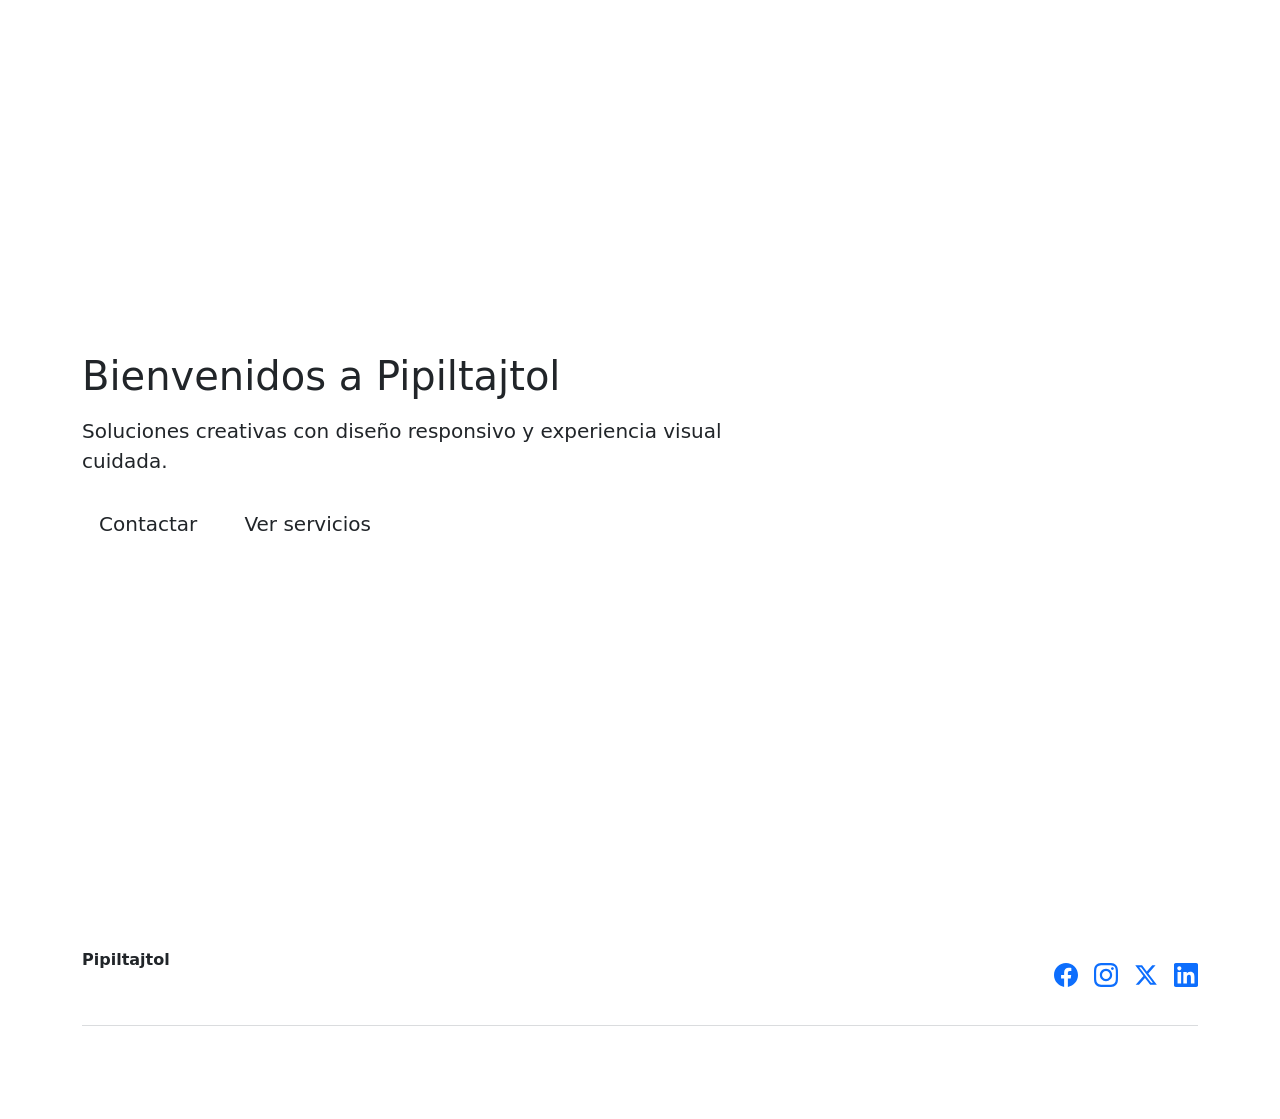
==== index.html @ 5c5e549c "Index del proyecto Pipiltajtol" ====
<!DOCTYPE html>
<html lang="es">
<head>
  <meta charset="UTF-8">
  <meta name="viewport" content="width=device-width, initial-scale=1.0">
  <title>Pipiltajtol — Sitio web profesional</title>
  <!-- Bootstrap 5.3 -->
  <link href="https://cdn.jsdelivr.net/npm/bootstrap@5.3.2/dist/css/bootstrap.min.css" rel="stylesheet" crossorigin="anonymous">
  <!-- Google Fonts - Poppins (Design System Pipiltajtol) -->
  <link rel="preconnect" href="https://fonts.googleapis.com">
  <link rel="preconnect" href="https://fonts.gstatic.com" crossorigin>
  <link href="https://fonts.googleapis.com/css2?family=Poppins:wght@400;500;600;700;800&display=swap" rel="stylesheet">
  <!-- Design System Pipiltajtol -->
  <link rel="stylesheet" href="css/pipitajtol.css">
  <!-- Estilos del sitio -->
  <link rel="stylesheet" href="css/styles.css">
</head>
<body>
  <!-- Navegación -->
  <nav class="navbar navbar-expand-lg navbar-dark fixed-top py-3" id="mainNav">
    <div class="container">
      <a class="navbar-brand brand-title fw-bold" href="index.html"><span class="pipil">Pipil</span><span class="tajtol">tajtol</span></a>
      <button class="navbar-toggler border-0" type="button" data-bs-toggle="collapse" data-bs-target="#navbarNav" aria-controls="navbarNav" aria-expanded="false" aria-label="Menú">
        <span class="navbar-toggler-icon"></span>
      </button>
      <div class="collapse navbar-collapse" id="navbarNav">
        <ul class="navbar-nav ms-auto gap-2 gap-lg-3">
          <li class="nav-item"><a class="nav-link active" href="index.html">Inicio</a></li>
          <li class="nav-item"><a class="nav-link" href="nosotros.html">Nosotros</a></li>
          <li class="nav-item"><a class="nav-link" href="servicios.html">Servicios</a></li>
          <li class="nav-item"><a class="nav-link" href="portafolio.html">Portafolio</a></li>
          <li class="nav-item"><a class="nav-link" href="contacto.html">Contacto</a></li>
        </ul>
      </div>
    </div>
  </nav>

  <!-- Sección 1: Inicio -->
  <section id="inicio" class="hero min-vh-100 d-flex align-items-center">
    <div class="container">
      <div class="row align-items-center">
        <div class="col-lg-7">
          <h1 class="hero-title animate-fade-in">Bienvenidos a <span class="brand-title"><span class="pipil">Pipil</span><span class="tajtol">tajtol</span></span></h1>
          <p class="lead mt-3 animate-fade-in delay-1">Soluciones creativas con diseño responsivo y experiencia visual cuidada.</p>
          <div class="mt-4 animate-fade-in delay-2">
            <a href="contacto.html" class="btn button button-primary btn-lg me-2">Contactar</a>
            <a href="servicios.html" class="btn button button-outline-hero btn-lg">Ver servicios</a>
          </div>
        </div>
        <div class="col-lg-5 d-none d-lg-block text-center animate-fade-in delay-2">
          <div class="hero-visual rounded-4"></div>
        </div>
      </div>
    </div>
    <div class="scroll-indicator">
      <a href="nosotros.html" class="scroll-link" aria-label="Ir a Nosotros">
        <span></span>
      </a>
    </div>
  </section>

  <!-- Footer con redes sociales -->
  <footer class="footer py-5">
    <div class="container">
      <div class="row align-items-center">
        <div class="col-md-6 text-center text-md-start mb-3 mb-md-0">
          <span class="navbar-brand brand-title fw-bold"><span class="pipil">Pipil</span><span class="tajtol">tajtol</span></span>
          <p class="text-white-50 small mt-2 mb-0">Diseño responsivo · Identidad visual · Experiencia de usuario</p>
        </div>
        <div class="col-md-6">
          <div class="social-links d-flex justify-content-center justify-content-md-end gap-3">
            <a href="#" class="social-link" aria-label="Facebook" target="_blank" rel="noopener">
              <svg xmlns="http://www.w3.org/2000/svg" width="24" height="24" fill="currentColor" viewBox="0 0 24 24"><path d="M24 12.073c0-6.627-5.373-12-12-12s-12 5.373-12 12c0 5.99 4.388 10.954 10.125 11.854v-8.385H7.078v-3.47h3.047V9.43c0-3.007 1.792-4.669 4.533-4.669 1.312 0 2.686.235 2.686.235v2.953H15.83c-1.491 0-1.956.925-1.956 1.874v2.25h3.328l-.532 3.47h-2.796v8.385C19.612 23.027 24 18.062 24 12.073z"/></svg>
            </a>
            <a href="#" class="social-link" aria-label="Instagram" target="_blank" rel="noopener">
              <svg xmlns="http://www.w3.org/2000/svg" width="24" height="24" fill="currentColor" viewBox="0 0 24 24"><path d="M12 2.163c3.204 0 3.584.012 4.85.07 3.252.148 4.771 1.691 4.919 4.919.058 1.265.069 1.645.069 4.849 0 3.205-.012 3.584-.069 4.849-.149 3.225-1.664 4.771-4.919 4.919-1.266.058-1.644.07-4.85.07-3.204 0-3.584-.012-4.849-.07-3.26-.149-4.771-1.699-4.919-4.92-.058-1.265-.07-1.644-.07-4.849 0-3.204.013-3.583.07-4.849.149-3.227 1.664-4.771 4.919-4.919 1.266-.057 1.645-.069 4.849-.069zm0-2.163c-3.259 0-3.667.014-4.947.072-4.358.2-6.78 2.618-6.98 6.98-.059 1.281-.073 1.689-.073 4.948 0 3.259.014 3.668.072 4.948.2 4.358 2.618 6.78 6.98 6.98 1.281.058 1.689.072 4.948.072 3.259 0 3.668-.014 4.948-.072 4.354-.2 6.782-2.618 6.979-6.98.059-1.28.073-1.689.073-4.948 0-3.259-.014-3.667-.072-4.947-.196-4.354-2.617-6.78-6.979-6.98-1.281-.059-1.69-.073-4.949-.073zm0 5.838c-3.403 0-6.162 2.759-6.162 6.162s2.759 6.163 6.162 6.163 6.162-2.759 6.162-6.163c0-3.403-2.759-6.162-6.162-6.162zm0 10.162c-2.209 0-4-1.79-4-4 0-2.209 1.791-4 4-4s4 1.791 4 4c0 2.21-1.791 4-4 4zm6.406-11.845c-.796 0-1.441.645-1.441 1.44s.645 1.44 1.441 1.44c.795 0 1.439-.645 1.439-1.44s-.644-1.44-1.439-1.44z"/></svg>
            </a>
            <a href="#" class="social-link" aria-label="Twitter / X" target="_blank" rel="noopener">
              <svg xmlns="http://www.w3.org/2000/svg" width="24" height="24" fill="currentColor" viewBox="0 0 24 24"><path d="M18.244 2.25h3.308l-7.227 8.26 8.502 11.24H16.17l-5.214-6.817L4.99 21.75H1.68l7.73-8.835L1.254 2.25H8.08l4.713 6.231zm-1.161 17.52h1.833L7.084 4.126H5.117z"/></svg>
            </a>
            <a href="#" class="social-link" aria-label="LinkedIn" target="_blank" rel="noopener">
              <svg xmlns="http://www.w3.org/2000/svg" width="24" height="24" fill="currentColor" viewBox="0 0 24 24"><path d="M20.447 20.452h-3.554v-5.569c0-1.328-.027-3.037-1.852-3.037-1.853 0-2.136 1.445-2.136 2.939v5.667H9.351V9h3.414v1.561h.046c.477-.9 1.637-1.85 3.37-1.85 3.601 0 4.267 2.37 4.267 5.455v6.286zM5.337 7.433c-1.144 0-2.063-.926-2.063-2.065 0-1.138.92-2.063 2.063-2.063 1.14 0 2.064.925 2.064 2.063 0 1.139-.925 2.065-2.064 2.065zm1.782 13.019H3.555V9h3.564v11.452zM22.225 0H1.771C.792 0 0 .774 0 1.729v20.542C0 23.227.792 24 1.771 24h20.451C23.2 24 24 23.227 24 22.271V1.729C24 .774 23.2 0 22.222 0h.003z"/></svg>
            </a>
          </div>
        </div>
      </div>
      <hr class="border-secondary my-4">
      <p class="text-center text-white-50 small mb-0">&copy; <span id="year"></span> Pipiltajtol. Todos los derechos reservados.</p>
    </div>
  </footer>

  <script src="https://cdn.jsdelivr.net/npm/bootstrap@5.3.2/dist/js/bootstrap.bundle.min.js" crossorigin="anonymous"></script>
  <script src="js/main.js"></script>
</body>
</html>
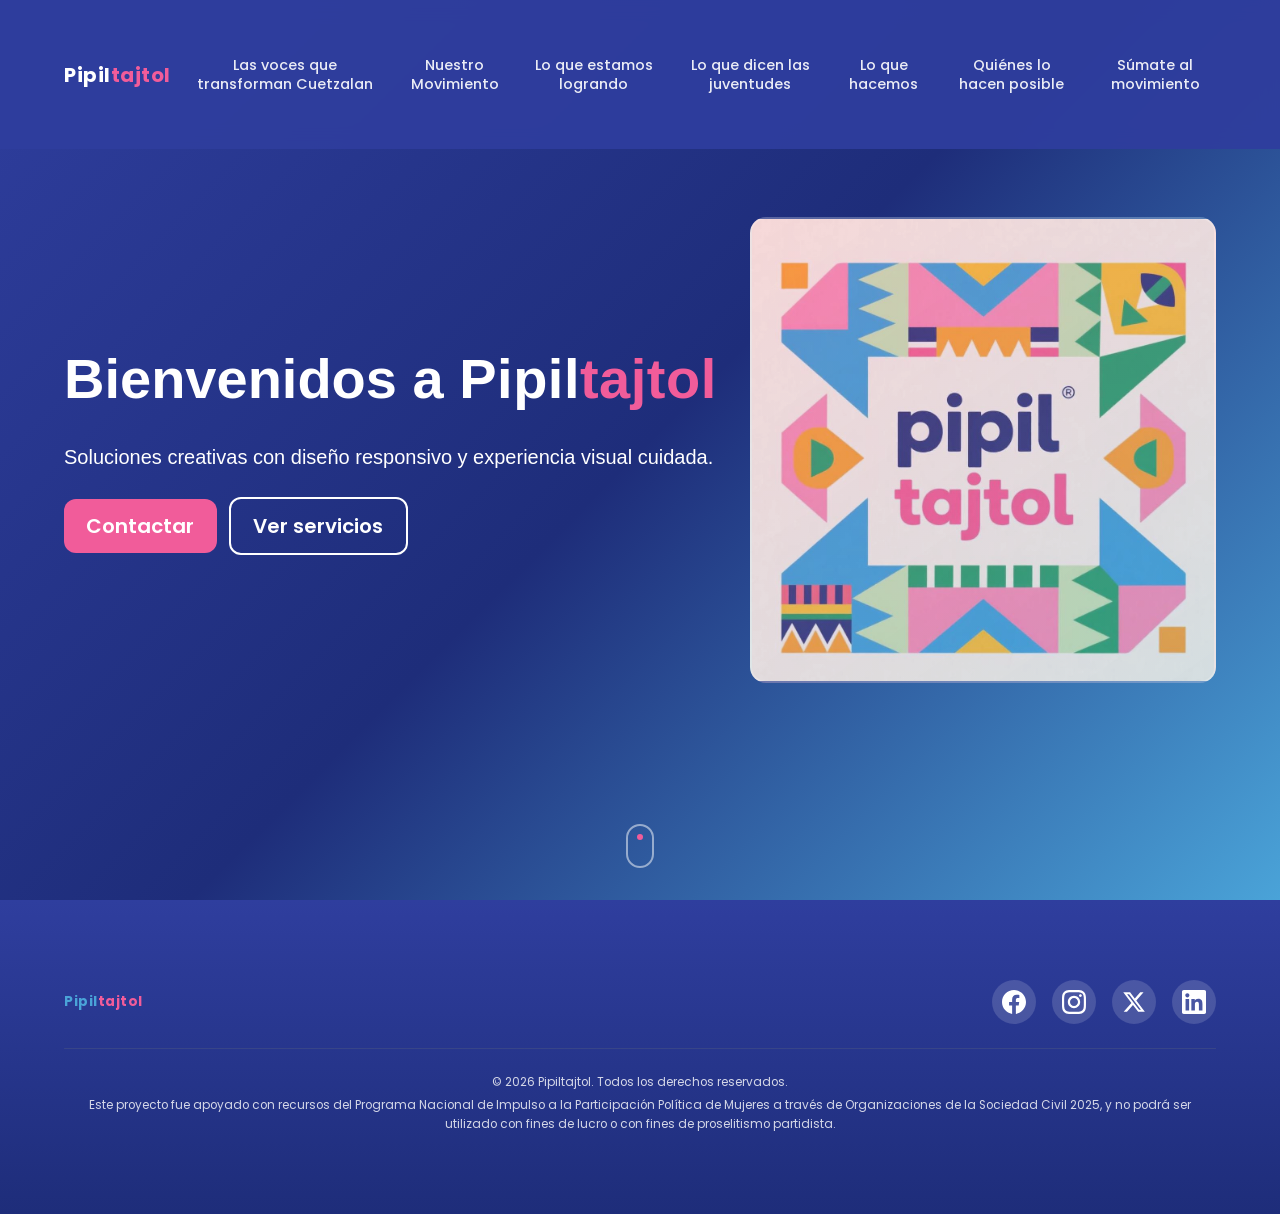
==== commit 891ee9bb: "Nuevo navegador de rutas implementado" ====
--- a/index.html
+++ b/index.html
@@ -25,11 +25,13 @@
       </button>
       <div class="collapse navbar-collapse" id="navbarNav">
         <ul class="navbar-nav ms-auto gap-2 gap-lg-3">
-          <li class="nav-item"><a class="nav-link active" href="index.html">Inicio</a></li>
-          <li class="nav-item"><a class="nav-link" href="nosotros.html">Nosotros</a></li>
-          <li class="nav-item"><a class="nav-link" href="servicios.html">Servicios</a></li>
-          <li class="nav-item"><a class="nav-link" href="portafolio.html">Portafolio</a></li>
-          <li class="nav-item"><a class="nav-link" href="contacto.html">Contacto</a></li>
+          <li class="nav-item"><a class="nav-link" href="pages/nuestra_voz.html">Las voces que transforman Cuetzalan</a></li>
+          <li class="nav-item"><a class="nav-link" href="pages/nuestro_movimiento.html">Nuestro Movimiento</a></li>
+          <li class="nav-item"><a class="nav-link" href="pages/logros.html">Lo que estamos logrando</a></li>
+          <li class="nav-item"><a class="nav-link" href="pages/testimonios.html">Lo que dicen las juventudes</a></li>
+          <li class="nav-item"><a class="nav-link" href="pages/servicios.html">Lo que hacemos</a></li>
+          <li class="nav-item"><a class="nav-link" href="pages/equipo.html">Quiénes lo hacen posible</a></li>
+          <li class="nav-item"><a class="nav-link" href="pages/contacto.html">Súmate al movimiento</a></li>
         </ul>
       </div>
     </div>
@@ -43,8 +45,8 @@
           <h1 class="hero-title animate-fade-in">Bienvenidos a <span class="brand-title"><span class="pipil">Pipil</span><span class="tajtol">tajtol</span></span></h1>
           <p class="lead mt-3 animate-fade-in delay-1">Soluciones creativas con diseño responsivo y experiencia visual cuidada.</p>
           <div class="mt-4 animate-fade-in delay-2">
-            <a href="contacto.html" class="btn button button-primary btn-lg me-2">Contactar</a>
-            <a href="servicios.html" class="btn button button-outline-hero btn-lg">Ver servicios</a>
+            <a href="pages/contacto.html" class="btn button button-primary btn-lg me-2">Contactar</a>
+            <a href="pages/servicios.html" class="btn button button-outline-hero btn-lg">Ver servicios</a>
           </div>
         </div>
         <div class="col-lg-5 d-none d-lg-block text-center animate-fade-in delay-2">
@@ -53,7 +55,7 @@
       </div>
     </div>
     <div class="scroll-indicator">
-      <a href="nosotros.html" class="scroll-link" aria-label="Ir a Nosotros">
+      <a href="pages/nuestra_voz.html" class="scroll-link" aria-label="Ir a Las voces que transforman Cuetzalan">
         <span></span>
       </a>
     </div>
@@ -65,7 +67,6 @@
       <div class="row align-items-center">
         <div class="col-md-6 text-center text-md-start mb-3 mb-md-0">
           <span class="navbar-brand brand-title fw-bold"><span class="pipil">Pipil</span><span class="tajtol">tajtol</span></span>
-          <p class="text-white-50 small mt-2 mb-0">Diseño responsivo · Identidad visual · Experiencia de usuario</p>
         </div>
         <div class="col-md-6">
           <div class="social-links d-flex justify-content-center justify-content-md-end gap-3">
@@ -85,7 +86,8 @@
         </div>
       </div>
       <hr class="border-secondary my-4">
-      <p class="text-center text-white-50 small mb-0">&copy; <span id="year"></span> Pipiltajtol. Todos los derechos reservados.</p>
+      <p class="text-center text-white-50 small mb-1">&copy; <span id="year"></span> Pipiltajtol. Todos los derechos reservados.</p>
+      <p class="text-center text-white-50 small mb-0">Este proyecto fue apoyado con recursos del Programa Nacional de Impulso a la Participación Política de Mujeres a través de Organizaciones de la Sociedad Civil 2025, y no podrá ser utilizado con fines de lucro o con fines de proselitismo partidista.</p>
     </div>
   </footer>
 
--- a/css/pipitajtol.css
+++ b/css/pipitajtol.css
@@ -0,0 +1,221 @@
+/* =========================================================
+   pipiltajtol – Design System CSS
+   Paleta extraída del logo oficial
+   ========================================================= */
+
+/* -----------------------------
+   Variables de color
+------------------------------*/
+:root {
+    /* Branding */
+    --pipil-azul-principal: #2F3E9E;
+    --pipil-rosa-principal: #F15C9A;
+  
+    /* Secundarios */
+    --pipil-azul-claro: #4AA3D8;
+    --pipil-verde: #3FA36C;
+    --pipil-verde-claro: #CDE6B8;
+    --pipil-amarillo: #F7C84B;
+    --pipil-naranja: #F5A03A;
+  
+    /* Neutros */
+    --pipil-fondo: #F6EFE6;
+    --pipil-blanco: #FFFFFF;
+    --pipil-gris-texto: #333333;
+  
+    /* UI */
+    --pipil-radius: 12px;
+    --pipil-shadow: 0 6px 16px rgba(0, 0, 0, 0.12);
+    --pipil-transition: all 0.25s ease;
+  }
+  
+  /* -----------------------------
+     Reset básico
+  ------------------------------*/
+  *,
+  *::before,
+  *::after {
+    box-sizing: border-box;
+    margin: 0;
+    padding: 0;
+  }
+  
+  html {
+    font-size: 16px;
+  }
+  
+  body {
+    font-family: "Poppins", "Segoe UI", sans-serif;
+    background-color: var(--pipil-fondo);
+    color: var(--pipil-gris-texto);
+    line-height: 1.6;
+  }
+  
+  /* -----------------------------
+     Tipografía
+  ------------------------------*/
+  h1, h2, h3, h4, h5, h6 {
+    color: var(--pipil-azul-principal);
+    margin-bottom: 0.5em;
+  }
+  
+  p {
+    margin-bottom: 1em;
+  }
+  
+  .brand-title {
+    font-weight: 800;
+    letter-spacing: 0.5px;
+  }
+  
+  .brand-title .pipil {
+    color: var(--pipil-azul-principal);
+  }
+  
+  .brand-title .tajtol {
+    color: var(--pipil-rosa-principal);
+  }
+  
+  /* -----------------------------
+     Layout
+  ------------------------------*/
+  .container {
+    max-width: 1200px;
+    margin: auto;
+    padding: 2rem 1.5rem;
+  }
+  
+  .card {
+    background-color: var(--pipil-blanco);
+    border-radius: var(--pipil-radius);
+    box-shadow: var(--pipil-shadow);
+    padding: 1.5rem;
+    margin-bottom: 1.5rem;
+  }
+  
+  /* -----------------------------
+     Botones
+  ------------------------------*/
+  .button {
+    display: inline-block;
+    padding: 0.75rem 1.4rem;
+    border-radius: var(--pipil-radius);
+    border: none;
+    font-weight: 600;
+    cursor: pointer;
+    transition: var(--pipil-transition);
+    text-decoration: none;
+  }
+  
+  .button-primary {
+    background-color: var(--pipil-rosa-principal);
+    color: var(--pipil-blanco);
+  }
+  
+  .button-primary:hover {
+    background-color: #e84b8c;
+  }
+  
+  .button-secondary {
+    background-color: var(--pipil-azul-principal);
+    color: var(--pipil-blanco);
+  }
+  
+  .button-secondary:hover {
+    background-color: #253080;
+  }
+  
+  .button-accent {
+    background-color: var(--pipil-amarillo);
+    color: var(--pipil-azul-principal);
+  }
+  
+  .button-accent:hover {
+    background-color: #eebc3f;
+  }
+  
+  /* -----------------------------
+     Etiquetas / Badges
+  ------------------------------*/
+  .badge {
+    display: inline-block;
+    padding: 0.35rem 0.7rem;
+    border-radius: 999px;
+    font-size: 0.75rem;
+    font-weight: 600;
+  }
+  
+  .badge-green {
+    background-color: var(--pipil-verde);
+    color: var(--pipil-blanco);
+  }
+  
+  .badge-blue {
+    background-color: var(--pipil-azul-claro);
+    color: var(--pipil-blanco);
+  }
+  
+  .badge-pink {
+    background-color: var(--pipil-rosa-principal);
+    color: var(--pipil-blanco);
+  }
+  
+  /* -----------------------------
+     Formularios
+  ------------------------------*/
+  input,
+  select,
+  textarea {
+    width: 100%;
+    padding: 0.65rem 0.8rem;
+    border-radius: var(--pipil-radius);
+    border: 2px solid #ddd;
+    font-size: 0.95rem;
+    margin-bottom: 1rem;
+    transition: var(--pipil-transition);
+  }
+  
+  input:focus,
+  select:focus,
+  textarea:focus {
+    border-color: var(--pipil-azul-claro);
+    outline: none;
+  }
+  
+  /* -----------------------------
+     Estados
+  ------------------------------*/
+  .success {
+    color: var(--pipil-verde);
+  }
+  
+  .warning {
+    color: var(--pipil-naranja);
+  }
+  
+  .error {
+    color: var(--pipil-rosa-principal);
+  }
+  
+  /* -----------------------------
+     Utilidades
+  ------------------------------*/
+  .text-center {
+    text-align: center;
+  }
+  
+  .mt-1 { margin-top: 1rem; }
+  .mt-2 { margin-top: 2rem; }
+  .mb-1 { margin-bottom: 1rem; }
+  .mb-2 { margin-bottom: 2rem; }
+  
+  /* -----------------------------
+     Footer
+  ------------------------------*/
+  .footer {
+    text-align: center;
+    padding: 1.5rem;
+    font-size: 0.85rem;
+    color: #666;
+  }
+  
--- a/css/styles.css
+++ b/css/styles.css
@@ -0,0 +1,387 @@
+/* ============================================
+   Pipiltajtol — Estilos del sitio
+   Usa el design system (pipitajtol.css)
+   ============================================ */
+
+/* Restaurar grid de Bootstrap tras reset del design system */
+.row {
+  margin-left: -0.75rem;
+  margin-right: -0.75rem;
+}
+.row > * {
+  padding-left: 0.75rem;
+  padding-right: 0.75rem;
+}
+
+/* --- Base --- */
+html {
+  scroll-behavior: smooth;
+}
+
+/* Contenido de páginas internas (evitar solapamiento con navbar fija) */
+.page-content {
+  padding-top: 80px;
+}
+
+body {
+  font-family: "Poppins", "Segoe UI", sans-serif;
+  background-color: var(--pipil-fondo);
+  color: var(--pipil-gris-texto);
+  overflow-x: hidden;
+}
+
+/* --- Navbar --- */
+#mainNav {
+  background: rgba(47, 62, 158, 0.95);
+  backdrop-filter: blur(10px);
+  transition: var(--pipil-transition);
+}
+
+#mainNav.scrolled {
+  background: var(--pipil-azul-principal);
+  box-shadow: var(--pipil-shadow);
+}
+
+/* Navegación con textos largos */
+#mainNav .navbar-nav {
+  flex-wrap: wrap;
+  justify-content: flex-end;
+  row-gap: 0.35rem;
+}
+
+.navbar-dark .navbar-nav .nav-link {
+  color: var(--pipil-blanco);
+  font-weight: 500;
+  opacity: 0.9;
+  transition: var(--pipil-transition);
+  font-size: 0.9rem;
+  padding-inline: 0.5rem;
+  line-height: 1.3;
+  text-align: center;
+  white-space: normal;
+}
+
+.navbar-dark .navbar-nav .nav-link:hover,
+.navbar-dark .navbar-nav .nav-link:focus {
+  color: var(--pipil-amarillo);
+  opacity: 1;
+}
+
+.navbar-dark .navbar-nav .nav-link.active {
+  color: var(--pipil-amarillo);
+  font-weight: 600;
+}
+
+@media (min-width: 992px) {
+  #mainNav .navbar-nav {
+    flex-wrap: nowrap;
+  }
+}
+
+/* Marca en navbar: Pipil (azul) + tajtol (rosa) */
+#mainNav .brand-title .pipil { color: var(--pipil-blanco); }
+#mainNav .brand-title .tajtol { color: var(--pipil-rosa-principal); }
+
+/* --- Hero (Inicio) --- */
+.hero {
+  background: linear-gradient(135deg, var(--pipil-azul-principal) 0%, #1e2d7a 50%, var(--pipil-azul-claro) 100%);
+  color: var(--pipil-blanco);
+  position: relative;
+}
+
+.hero-title {
+  font-size: clamp(2rem, 5vw, 3.5rem);
+  font-weight: 800;
+  line-height: 1.2;
+  color: var(--pipil-blanco);
+}
+
+.hero .brand-title .pipil { color: var(--pipil-blanco); }
+.hero .brand-title .tajtol { color: var(--pipil-rosa-principal); }
+
+.hero-visual {
+  width: 100%;
+  aspect-ratio: 1;
+  background: linear-gradient(145deg, rgba(241, 92, 154, 0.15), rgba(74, 163, 216, 0.2)), url('../images/Principal.jpeg') center center / cover no-repeat;
+  border: 2px solid rgba(255, 255, 255, 0.2);
+  border-radius: var(--pipil-radius);
+}
+
+/* Botón outline en hero */
+.button-outline-hero {
+  background: transparent;
+  color: var(--pipil-blanco);
+  border: 2px solid var(--pipil-blanco);
+}
+.button-outline-hero:hover {
+  background: var(--pipil-blanco);
+  color: var(--pipil-azul-principal);
+  border-color: var(--pipil-blanco);
+}
+
+/* Animaciones de entrada (hero) */
+.animate-fade-in {
+  opacity: 0;
+  transform: translateY(20px);
+  animation: fadeInUp 0.8s ease forwards;
+}
+.animate-fade-in.delay-1 { animation-delay: 0.2s; }
+.animate-fade-in.delay-2 { animation-delay: 0.4s; }
+
+@keyframes fadeInUp {
+  to {
+    opacity: 1;
+    transform: translateY(0);
+  }
+}
+
+/* Indicador de scroll */
+.scroll-indicator {
+  position: absolute;
+  bottom: 2rem;
+  left: 50%;
+  transform: translateX(-50%);
+}
+
+.scroll-link {
+  display: block;
+  width: 28px;
+  height: 44px;
+  border: 2px solid rgba(255, 255, 255, 0.5);
+  border-radius: 14px;
+  position: relative;
+  transition: var(--pipil-transition);
+}
+
+.scroll-link:hover {
+  border-color: var(--pipil-amarillo);
+}
+
+.scroll-link span {
+  position: absolute;
+  top: 8px;
+  left: 50%;
+  width: 6px;
+  height: 6px;
+  margin-left: -3px;
+  background: var(--pipil-rosa-principal);
+  border-radius: 50%;
+  animation: scrollBounce 2s infinite;
+}
+
+@keyframes scrollBounce {
+  0%, 100% { transform: translateY(0); opacity: 1; }
+  50% { transform: translateY(10px); opacity: 0.5; }
+}
+
+/* --- Secciones --- */
+.section-py {
+  padding-top: 5rem;
+  padding-bottom: 5rem;
+}
+
+.section-title {
+  font-size: clamp(1.75rem, 4vw, 2.5rem);
+  font-weight: 700;
+  margin-bottom: 0.5rem;
+  color: var(--pipil-azul-principal);
+}
+
+.section-subtitle {
+  font-size: 1.1rem;
+}
+
+.bg-light {
+  background-color: var(--pipil-blanco) !important;
+}
+
+/* Animaciones al hacer scroll */
+.animate-on-scroll {
+  opacity: 0;
+  transform: translateY(30px);
+  transition: opacity 0.6s ease, transform 0.6s ease;
+}
+
+.animate-on-scroll.visible {
+  opacity: 1;
+  transform: translateY(0);
+}
+
+/* --- Nosotros --- */
+.about-image .about-placeholder {
+  width: 100%;
+  aspect-ratio: 4/3;
+  background: url('../images/Principal.jpeg') center center / cover no-repeat;
+}
+
+#nosotros h3 {
+  color: var(--pipil-azul-principal);
+}
+
+/* --- Tarjetas de servicio --- */
+.service-card {
+  background-color: var(--pipil-blanco);
+  border-radius: var(--pipil-radius);
+  box-shadow: var(--pipil-shadow);
+  transition: var(--pipil-transition);
+}
+
+.service-card:hover {
+  transform: translateY(-6px);
+  box-shadow: 0 12px 24px rgba(47, 62, 158, 0.15);
+}
+
+.service-card .card-title {
+  color: var(--pipil-azul-principal);
+}
+
+.service-icon {
+  width: 56px;
+  height: 56px;
+  display: flex;
+  align-items: center;
+  justify-content: center;
+  font-size: 1.5rem;
+  background: rgba(47, 62, 158, 0.1);
+  color: var(--pipil-azul-principal);
+  border-radius: var(--pipil-radius);
+}
+
+/* --- Portafolio / Carrusel --- */
+.portfolio-slide {
+  width: 100%;
+  height: 400px;
+  background: url('../images/Principal.jpeg') center center / cover no-repeat;
+}
+
+.portfolio-slide-1 {
+  background: linear-gradient(90deg, rgba(47, 62, 158, 0.4), rgba(47, 62, 158, 0.2)), url('../images/Principal.jpeg') center center / cover no-repeat;
+}
+
+.portfolio-slide-2 {
+  background: linear-gradient(90deg, rgba(241, 92, 154, 0.35), rgba(245, 160, 58, 0.25)), url('../images/Principal.jpeg') center center / cover no-repeat;
+}
+
+.portfolio-slide-3 {
+  background: linear-gradient(90deg, rgba(63, 163, 108, 0.4), rgba(205, 230, 184, 0.3)), url('../images/Principal.jpeg') center center / cover no-repeat;
+}
+
+.carousel-caption {
+  background: rgba(47, 62, 158, 0.75);
+  padding: 1rem 1.5rem;
+  border-radius: var(--pipil-radius);
+}
+
+.carousel-control-prev-icon,
+.carousel-control-next-icon {
+  filter: none;
+  background-color: rgba(47, 62, 158, 0.6);
+  padding: 1rem;
+  border-radius: 50%;
+}
+
+.carousel-indicators [data-bs-target] {
+  background-color: var(--pipil-azul-principal);
+}
+
+/* --- Footer --- */
+.footer {
+  background: linear-gradient(180deg, var(--pipil-azul-principal) 0%, #1e2d7a 100%);
+  color: var(--pipil-blanco);
+}
+
+.footer .brand-title .pipil { color: var(--pipil-azul-claro); }
+.footer .brand-title .tajtol { color: var(--pipil-rosa-principal); }
+
+.footer .text-white-50 {
+  color: rgba(255, 255, 255, 0.8) !important;
+}
+
+.social-link {
+  display: inline-flex;
+  align-items: center;
+  justify-content: center;
+  width: 44px;
+  height: 44px;
+  color: var(--pipil-blanco);
+  background: rgba(255, 255, 255, 0.15);
+  border-radius: 50%;
+  transition: var(--pipil-transition);
+}
+
+.social-link:hover {
+  background: var(--pipil-rosa-principal);
+  color: var(--pipil-blanco);
+  transform: translateY(-3px);
+}
+
+.footer hr {
+  border-color: rgba(255, 255, 255, 0.2);
+}
+
+/* --- Botones (compatibilidad con clases del design system) --- */
+.btn.button-primary {
+  background-color: var(--pipil-rosa-principal);
+  border-color: var(--pipil-rosa-principal);
+  color: var(--pipil-blanco);
+}
+
+.btn.button-primary:hover {
+  background-color: #e84b8c;
+  border-color: #e84b8c;
+  color: var(--pipil-blanco);
+}
+
+/* --- Contadores (Lo que estamos logrando) --- */
+#countersSection .counter-card {
+  background-color: var(--pipil-blanco);
+  border-radius: var(--pipil-radius);
+  box-shadow: var(--pipil-shadow);
+  padding: 1.75rem 1.25rem;
+  text-align: center;
+  height: 100%;
+  transition: transform var(--pipil-transition), box-shadow var(--pipil-transition);
+}
+#countersSection .counter-card:hover {
+  transform: translateY(-4px);
+  box-shadow: 0 12px 28px rgba(47, 62, 158, 0.15);
+}
+#countersSection .counter-number {
+  font-size: clamp(2rem, 5vw, 3rem);
+  font-weight: 800;
+  color: var(--pipil-azul-principal);
+  line-height: 1.1;
+  font-variant-numeric: tabular-nums;
+}
+#countersSection .counter-prefix {
+  color: var(--pipil-rosa-principal);
+  margin-right: 0.05em;
+}
+#countersSection .counter-label {
+  margin: 0.75rem 0 0;
+  font-size: 0.95rem;
+  color: var(--pipil-gris-texto);
+  font-weight: 500;
+}
+
+/* --- Responsive --- */
+@media (max-width: 991.98px) {
+  .section-py {
+    padding-top: 4rem;
+    padding-bottom: 4rem;
+  }
+  .portfolio-slide {
+    height: 280px;
+  }
+}
+
+@media (max-width: 575.98px) {
+  .hero .btn-lg {
+    display: block;
+    width: 100%;
+    margin-bottom: 0.5rem;
+  }
+  .hero .btn-lg.me-2 {
+    margin-right: 0 !important;
+  }
+}
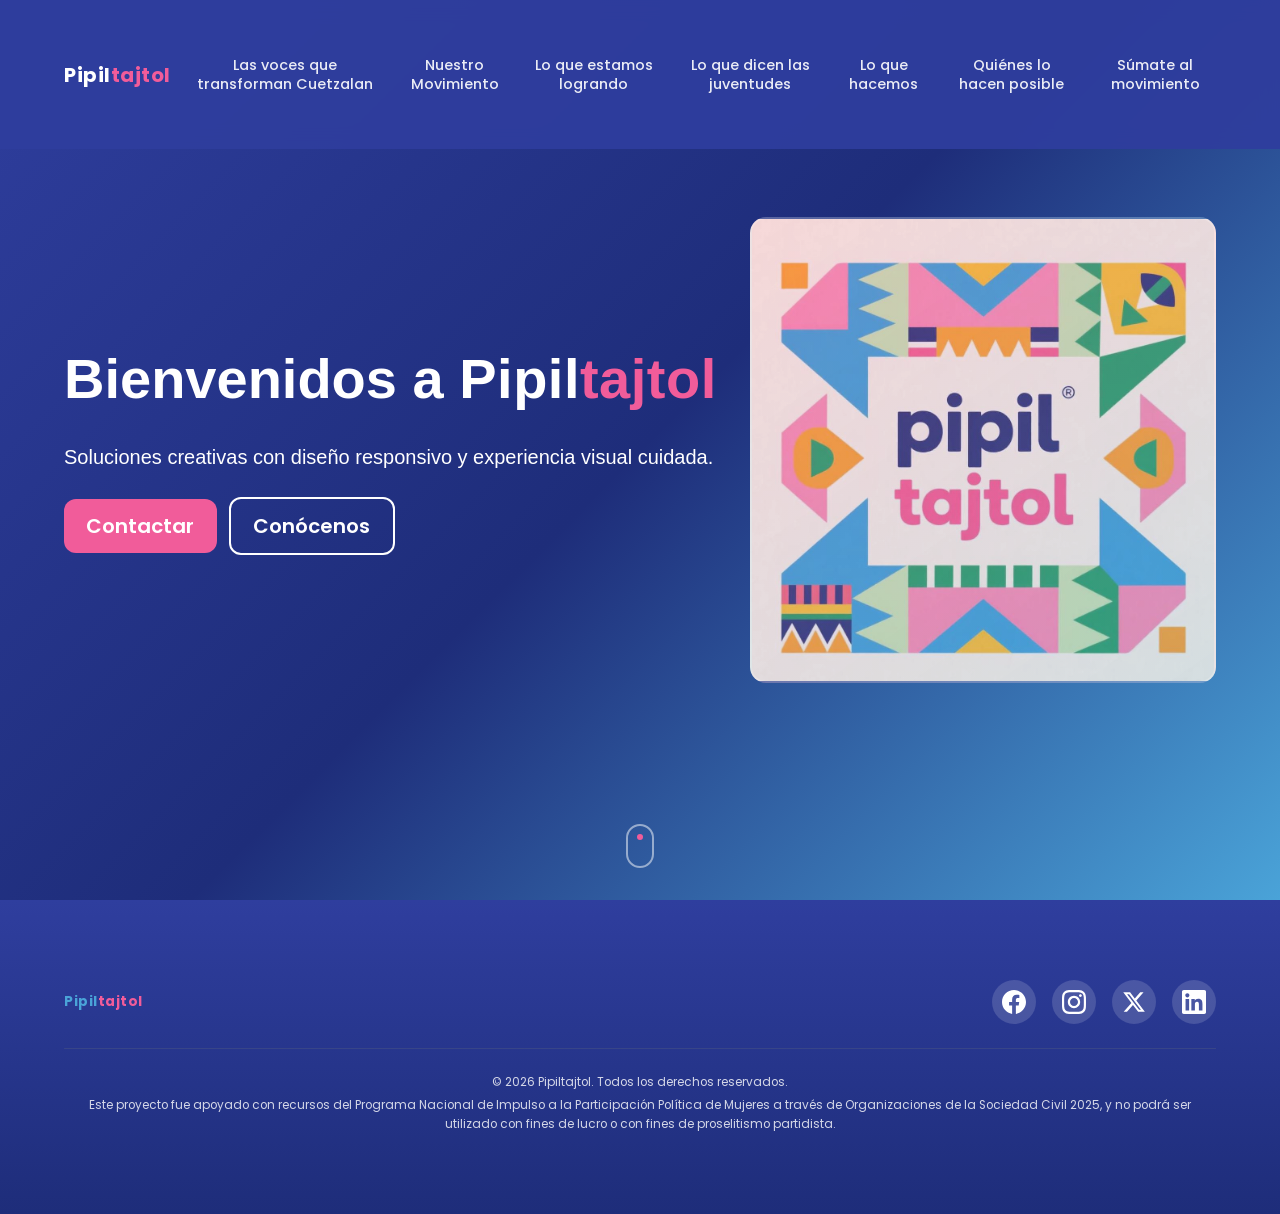
==== commit 2928131c: "Cambio de nombres de ruta" ====
--- a/index.html
+++ b/index.html
@@ -46,7 +46,7 @@
           <p class="lead mt-3 animate-fade-in delay-1">Soluciones creativas con diseño responsivo y experiencia visual cuidada.</p>
           <div class="mt-4 animate-fade-in delay-2">
             <a href="pages/contacto.html" class="btn button button-primary btn-lg me-2">Contactar</a>
-            <a href="pages/servicios.html" class="btn button button-outline-hero btn-lg">Ver servicios</a>
+            <a href="pages/servicios.html" class="btn button button-outline-hero btn-lg">Conócenos </a>
           </div>
         </div>
         <div class="col-lg-5 d-none d-lg-block text-center animate-fade-in delay-2">
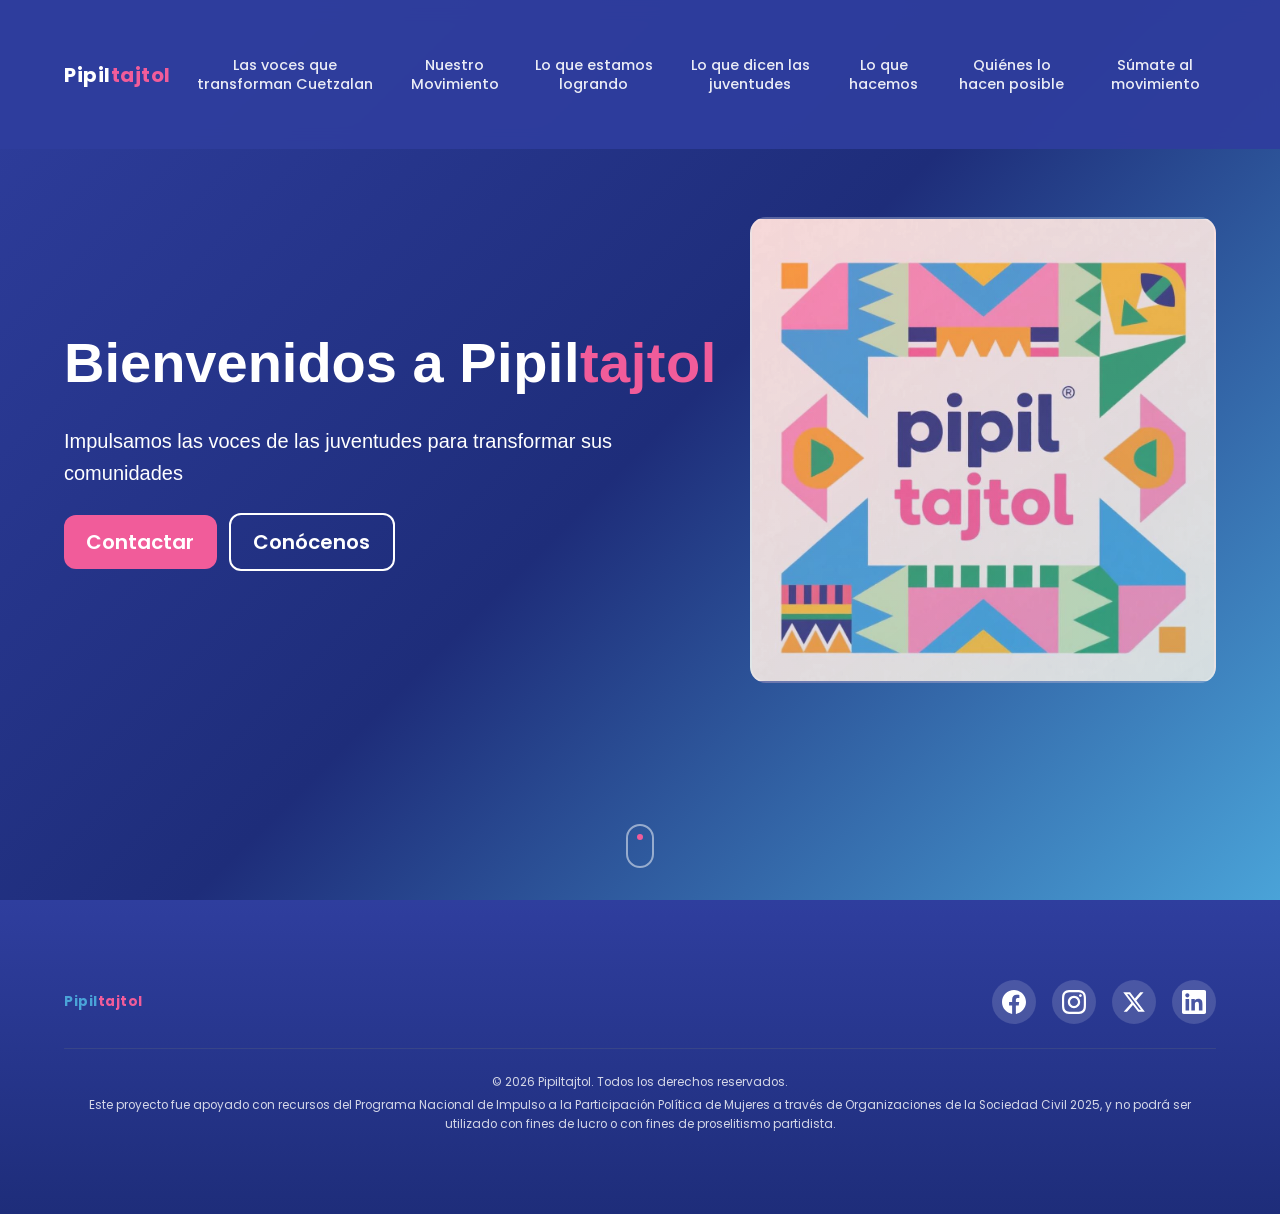
==== commit 09f37599: "Cambio de mensaje de bienvenida" ====
--- a/index.html
+++ b/index.html
@@ -43,7 +43,7 @@
       <div class="row align-items-center">
         <div class="col-lg-7">
           <h1 class="hero-title animate-fade-in">Bienvenidos a <span class="brand-title"><span class="pipil">Pipil</span><span class="tajtol">tajtol</span></span></h1>
-          <p class="lead mt-3 animate-fade-in delay-1">Soluciones creativas con diseño responsivo y experiencia visual cuidada.</p>
+          <p class="lead mt-3 animate-fade-in delay-1">Impulsamos las voces de las juventudes para transformar sus comunidades</p>
           <div class="mt-4 animate-fade-in delay-2">
             <a href="pages/contacto.html" class="btn button button-primary btn-lg me-2">Contactar</a>
             <a href="pages/servicios.html" class="btn button button-outline-hero btn-lg">Conócenos </a>
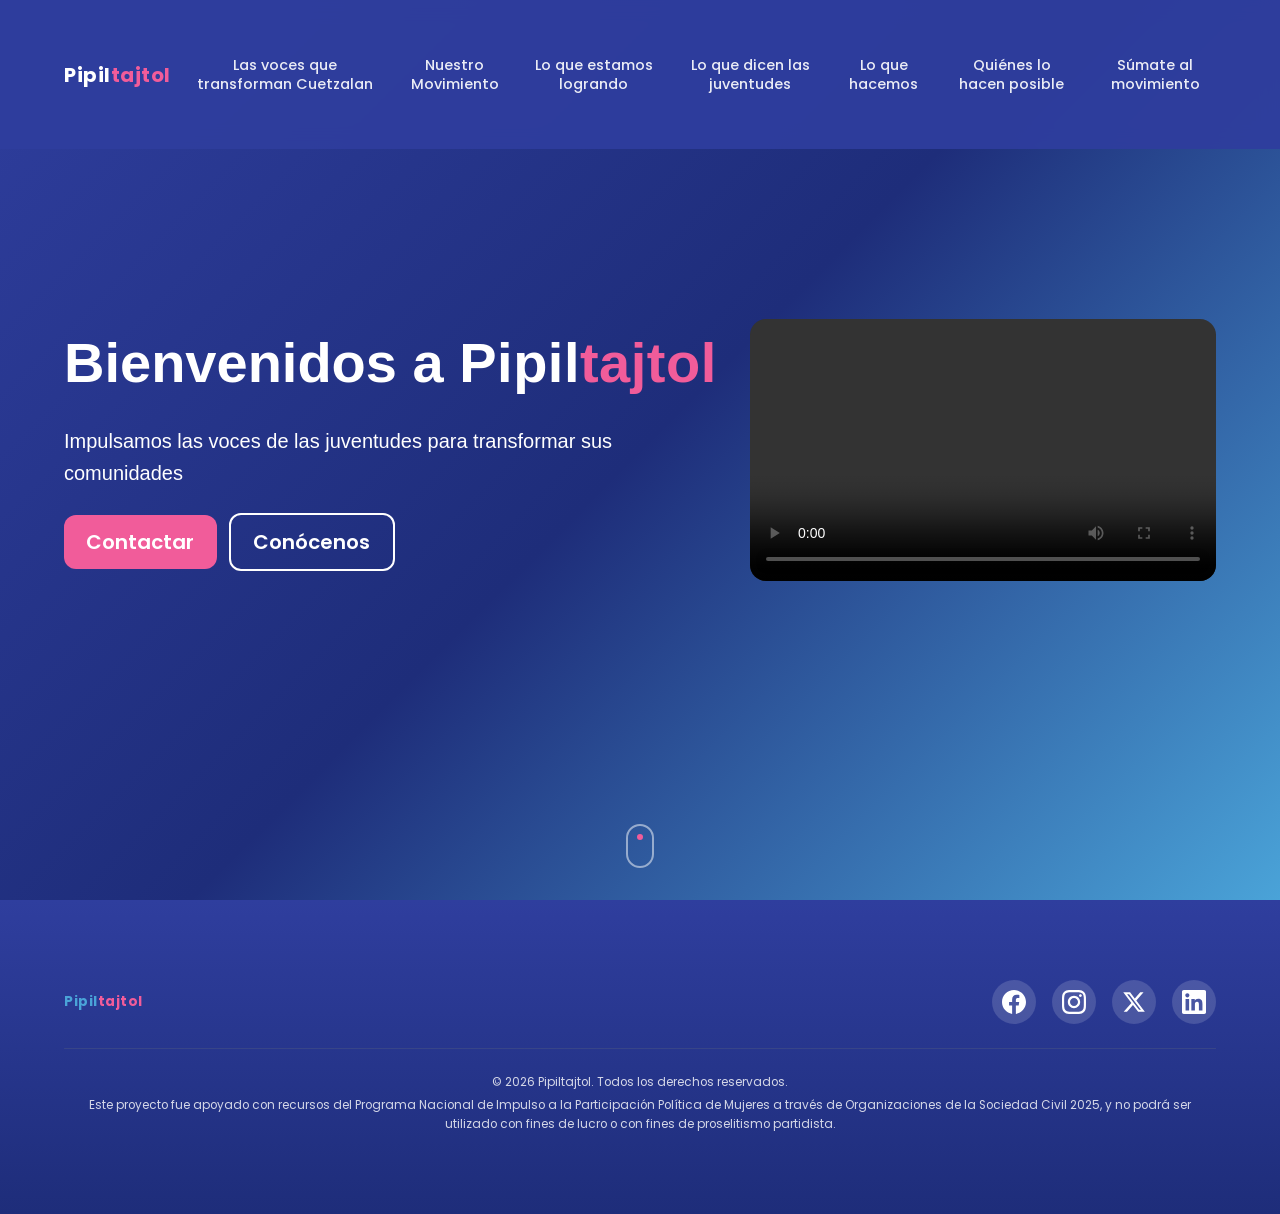
==== commit 79bce30c: "Index modificado para nuevos recursos" ====
--- a/index.html
+++ b/index.html
@@ -50,7 +50,13 @@
           </div>
         </div>
         <div class="col-lg-5 d-none d-lg-block text-center animate-fade-in delay-2">
-          <div class="hero-visual rounded-4"></div>
+          <div class="ratio ratio-16x9 rounded-4 overflow-hidden">
+            <video controls preload="metadata" playsinline>
+              <source src="images/Bienvenida.mp4" type="video/mp4">
+              Tu navegador no soporta la reproducción de video. Puedes descargarlo aquí:
+              <a href="images/Bienvenida.mp4">Descargar video de bienvenida</a>.
+            </video>
+          </div>
         </div>
       </div>
     </div>
@@ -70,7 +76,7 @@
         </div>
         <div class="col-md-6">
           <div class="social-links d-flex justify-content-center justify-content-md-end gap-3">
-            <a href="#" class="social-link" aria-label="Facebook" target="_blank" rel="noopener">
+            <a href="https://www.facebook.com/share/18GvmEy63g/" class="social-link" aria-label="Facebook" target="_blank" rel="noopener">
               <svg xmlns="http://www.w3.org/2000/svg" width="24" height="24" fill="currentColor" viewBox="0 0 24 24"><path d="M24 12.073c0-6.627-5.373-12-12-12s-12 5.373-12 12c0 5.99 4.388 10.954 10.125 11.854v-8.385H7.078v-3.47h3.047V9.43c0-3.007 1.792-4.669 4.533-4.669 1.312 0 2.686.235 2.686.235v2.953H15.83c-1.491 0-1.956.925-1.956 1.874v2.25h3.328l-.532 3.47h-2.796v8.385C19.612 23.027 24 18.062 24 12.073z"/></svg>
             </a>
             <a href="#" class="social-link" aria-label="Instagram" target="_blank" rel="noopener">
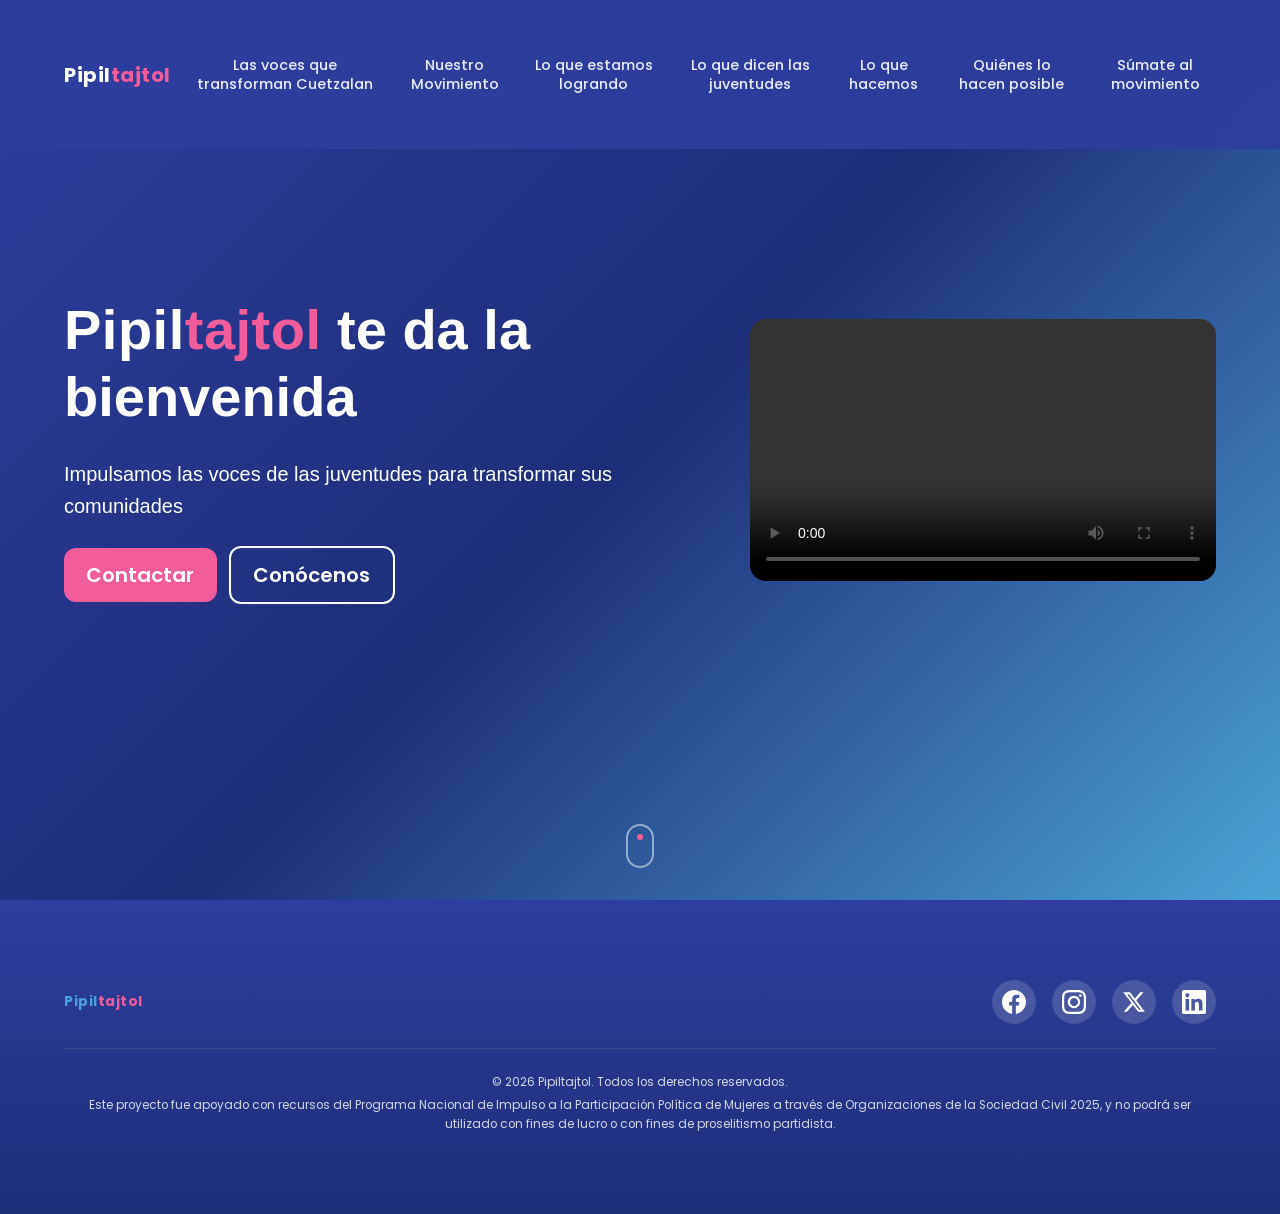
==== commit 1a623726: "Rediseño Responsivo" ====
--- a/index.html
+++ b/index.html
@@ -42,14 +42,14 @@
     <div class="container">
       <div class="row align-items-center">
         <div class="col-lg-7">
-          <h1 class="hero-title animate-fade-in">Bienvenidos a <span class="brand-title"><span class="pipil">Pipil</span><span class="tajtol">tajtol</span></span></h1>
+          <h1 class="hero-title animate-fade-in"><span class="brand-title"><span class="pipil">Pipil</span><span class="tajtol">tajtol</span></span> te da la bienvenida</h1>
           <p class="lead mt-3 animate-fade-in delay-1">Impulsamos las voces de las juventudes para transformar sus comunidades</p>
           <div class="mt-4 animate-fade-in delay-2">
             <a href="pages/contacto.html" class="btn button button-primary btn-lg me-2">Contactar</a>
             <a href="pages/servicios.html" class="btn button button-outline-hero btn-lg">Conócenos </a>
           </div>
         </div>
-        <div class="col-lg-5 d-none d-lg-block text-center animate-fade-in delay-2">
+        <div class="col-12 col-lg-5 mt-4 mt-lg-0 text-center animate-fade-in delay-2">
           <div class="ratio ratio-16x9 rounded-4 overflow-hidden">
             <video controls preload="metadata" playsinline>
               <source src="images/Bienvenida.mp4" type="video/mp4">
